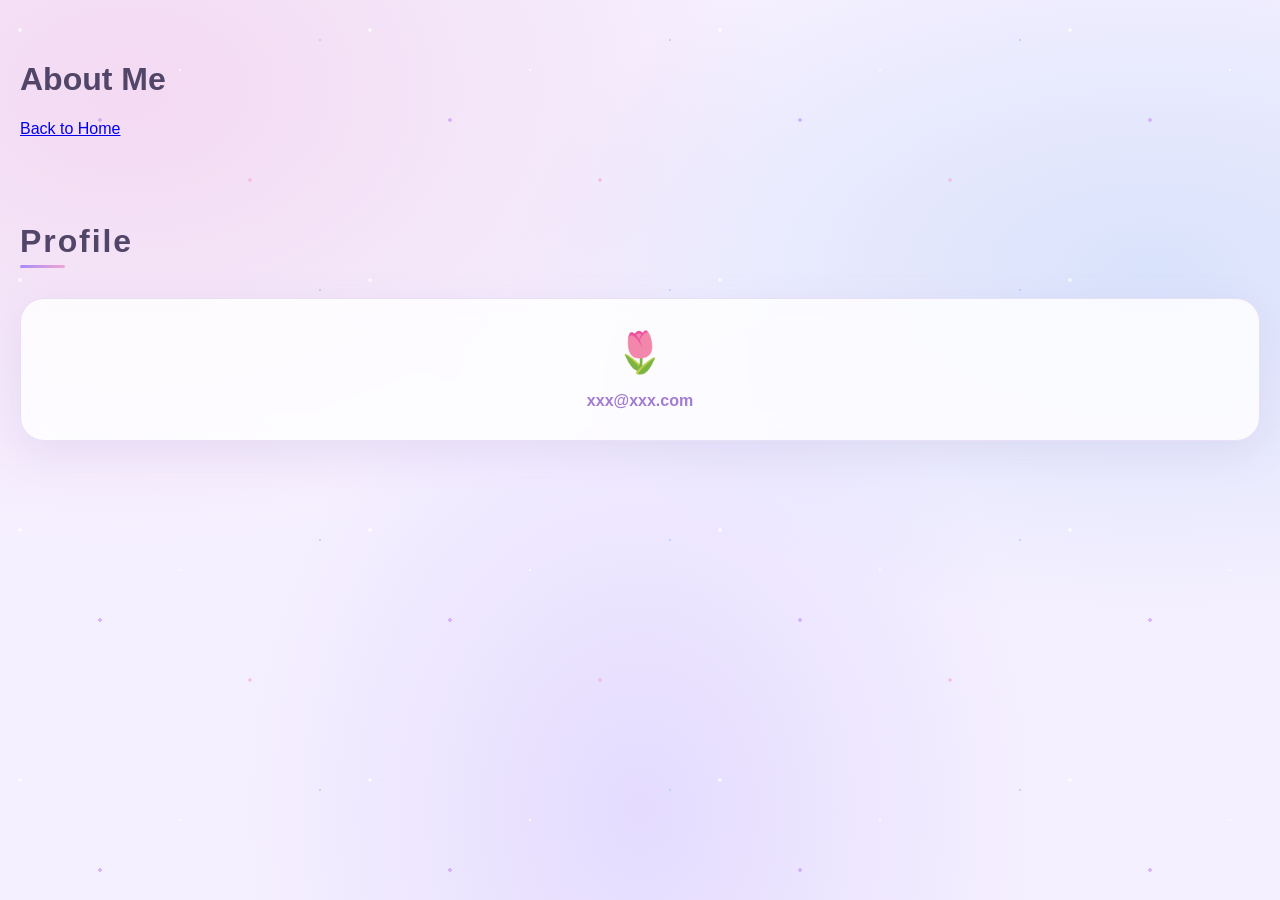
==== aboutme.html @ ff366df6 "feat: Add About Me page" ====
<!DOCTYPE html>
<html lang="ja">

<head>
    <meta charset="UTF-8">
    <meta name="viewport" content="width=device-width, initial-scale=1.0">

    <meta name="description"
        content="Mocayucaのポートフォリオサイトです。学習した技術や制作した作品を紹介しています。">

    <title>Mocayuca | Portfolio</title>

    <link rel="stylesheet" href="css/style.css">
    <script src="js/main.js" defer></script>
</head>

<body>

    <header>
        <h1>About Me</h1>

        <nav aria-label="ページナビゲーション">
            <a href="index.html">Back to Home</a>
        </nav>
    </header>

    <main>

        <section class="section reveal" id="contact">

            <div class="section-heading">

                <h2>Profile</h2>

            </div>

            <div class="glass-card contact-card">

                <span class="contact-flower" aria-hidden="true">🌷</span>

                <p></p>

                <a href="mailto:xxx@xxx.com">
                    xxx@xxx.com
                </a>

            </div>

        </section>

    </main>

</body>
</html>
---- css/style.css ----
/* =========================================
   DREAMY GALAXY
   Mocayuca Portfolio
========================================= */

/* ---------- カラーテーマ ---------- */

:root {
	color-scheme: light;

	--bg: #f5f0ff;
	--bg-secondary: #eee7ff;

	--surface: rgba(255, 255, 255, 0.62);
	--surface-strong: rgba(255, 255, 255, 0.82);

	--text: #514568;
	--text-light: #897b9f;

	--purple: #a78bfa;
	--pink: #f0a6d5;
	--blue: #a5c9f5;

	--border: rgba(174, 145, 220, 0.25);

	--shadow:
		0 12px 40px rgba(133, 104, 179, 0.12);
}

html.dark {
	color-scheme: dark;

	--bg: #171329;
	--bg-secondary: #211a3a;

	--surface: rgba(45, 35, 70, 0.65);
	--surface-strong: rgba(51, 40, 78, 0.88);

	--text: #eee7ff;
	--text-light: #b9a9d4;

	--purple: #c4a5ff;
	--pink: #f4a9dc;
	--blue: #a5c9ff;

	--border: rgba(196, 165, 255, 0.2);

	--shadow:
		0 12px 40px rgba(0, 0, 0, 0.25);
}

/* ---------- 基本設定 ---------- */

* {
	box-sizing: border-box;
}

html {
	min-height: 100%;
	scroll-behavior: smooth;
	scroll-padding-top: 30px;
}

body {
	min-height: 100vh;
	margin: 0;
	padding: 40px 20px;

	font-family:
		"Noto Sans JP",
		"Yu Gothic",
		"Meiryo",
		sans-serif;

	color: var(--text);

	background:
		radial-gradient(ellipse at 10% 10%,
			rgba(240, 166, 213, 0.3),
			transparent 40%),
		radial-gradient(ellipse at 90% 30%,
			rgba(165, 201, 245, 0.35),
			transparent 40%),
		radial-gradient(ellipse at 50% 90%,
			rgba(196, 181, 253, 0.35),
			transparent 45%),
		var(--bg);

	background-attachment: fixed;

	transition:
		background-color 0.4s ease,
		color 0.4s ease;

	overflow-x: hidden;
}

/* ---------- 星空 ---------- */

body::before {
	content: "";
	position: fixed;
	inset: 0;
	z-index: 0;
	pointer-events: none;

	background-image:
		radial-gradient(2px 2px at 20px 30px,
			rgba(255, 255, 255, 0.95) 98%,
			transparent),
		radial-gradient(2px 2px at 100px 120px,
			rgba(192, 132, 252, 0.75) 98%,
			transparent),
		radial-gradient(1px 1px at 180px 70px,
			rgba(255, 255, 255, 0.9) 98%,
			transparent),
		radial-gradient(2px 2px at 250px 180px,
			rgba(244, 169, 220, 0.8) 98%,
			transparent),
		radial-gradient(1px 1px at 320px 40px,
			rgba(165, 201, 255, 0.9) 98%,
			transparent);

	background-size: 350px 250px;
	opacity: 0.7;

	animation: twinkle 5s ease-in-out infinite alternate;
}

body::after {
	content: "";
	position: fixed;
	top: 15%;
	left: 85%;
	z-index: 0;

	width: 120px;
	height: 2px;

	pointer-events: none;

	background: linear-gradient(90deg,
			transparent,
			#ffffff,
			#d8b4fe,
			transparent);

	box-shadow: 0 0 15px #c084fc;

	opacity: 0;

	transform: rotate(-35deg);

	animation: shooting-star 9s ease-in-out infinite;
}

@keyframes twinkle {
	from {
		opacity: 0.3;
	}

	to {
		opacity: 0.9;
	}
}

@keyframes shooting-star {

	0%,
	72% {
		opacity: 0;
		transform: translate(0, 0) rotate(-35deg);
	}

	76% {
		opacity: 1;
	}

	88% {
		opacity: 0;
		transform: translate(-450px, 300px) rotate(-35deg);
	}

	100% {
		opacity: 0;
	}
}

/* ---------- メインコンテナ ---------- */

.page-shell {
	position: relative;
	z-index: 1;

	max-width: 1050px;
	margin: 0 auto;
	padding: 35px 65px;

	border: 1px solid var(--border);
	border-radius: 32px;

	background: var(--surface);

	backdrop-filter: blur(18px);
	-webkit-backdrop-filter: blur(18px);

	box-shadow: var(--shadow);
}

/* ---------- ヘッダー ---------- */

.site-header {
	display: flex;
	justify-content: space-between;
	align-items: center;

	padding-bottom: 25px;

	border-bottom: 1px solid var(--border);
}

.logo {
	color: var(--text);
	font-size: 1.15rem;
	font-weight: 700;
	letter-spacing: 0.08em;
	text-decoration: none;
}

.theme-toggle {
	padding: 10px 17px;

	border: 1px solid var(--border);
	border-radius: 30px;

	color: var(--text);
	background: var(--surface-strong);

	font-size: 0.8rem;
	cursor: pointer;

	transition: 0.3s;
}

.theme-toggle:hover {
	transform: translateY(-3px);
	box-shadow: var(--shadow);
}

/* ---------- ヒーロー ---------- */

.hero {
	position: relative;
	min-height: 430px;

	display: flex;
	flex-direction: column;
	align-items: center;
	justify-content: center;

	text-align: center;
	overflow: hidden;
}

.hero-label {
	margin-bottom: 12px;

	color: var(--text-light);

	font-size: 0.75rem;
	font-weight: 700;
	letter-spacing: 0.25em;
}

.hero h1 {
	margin: 0;

	font-size: clamp(3.5rem, 9vw, 6rem);
	font-weight: 800;
	letter-spacing: 0.1em;

	color: transparent;

	background: linear-gradient(120deg,
			#a78bfa,
			#f0a6d5,
			#91bdf5);

	background-clip: text;
	-webkit-background-clip: text;

	filter:
		drop-shadow(0 5px 15px rgba(167, 139, 250, 0.25));
}

.hero-description {
	margin: 20px 0 30px;

	color: var(--text-light);

	line-height: 2;
	letter-spacing: 0.08em;
	font-size: 0.9rem;
}

.hero-button {
	display: inline-flex;
	align-items: center;
	gap: 15px;

	padding: 13px 28px;

	border: 1px solid rgba(255, 255, 255, 0.5);
	border-radius: 40px;

	color: #fff;
	background: linear-gradient(110deg,
			#b69af5,
			#e9a9d5,
			#a4c6f4);

	font-size: 0.85rem;
	font-weight: 700;
	text-decoration: none;

	box-shadow: 0 8px 25px rgba(167, 139, 250, 0.25);

	transition: 0.3s;
}

.hero-button:hover {
	transform: translateY(-4px);
	box-shadow: 0 12px 30px rgba(167, 139, 250, 0.4);
}

.hero-decoration {
	position: absolute;
	top: 20%;
	right: 12%;

	color: var(--pink);
	font-size: 3rem;

	animation: float 4s ease-in-out infinite;
}

@keyframes float {

	0%,
	100% {
		transform: translateY(0);
	}

	50% {
		transform: translateY(-12px);
	}
}

/* ---------- セクション ---------- */

.section {
	margin-top: 75px;
}

.section-heading {
	margin-bottom: 28px;
}

.section-number {
	color: #b18bdd;

	font-size: 0.7rem;
	font-weight: 700;
	letter-spacing: 0.2em;
}

.section-heading h2 {
	position: relative;

	display: inline-block;

	margin: 10px 0;

	color: var(--text);

	font-size: 2rem;
	font-weight: 700;
	letter-spacing: 0.06em;
}

.section-heading h2::after {
	content: "";
	position: absolute;

	left: 0;
	bottom: -8px;

	width: 45px;
	height: 3px;

	border-radius: 10px;

	background: linear-gradient(90deg,
			var(--purple),
			var(--pink));
}

.section-heading>p {
	margin-top: 12px;

	color: var(--text-light);
	font-size: 0.85rem;
}

/* ---------- ガラスカード ---------- */

.glass-card {
	padding: 30px;

	border: 1px solid var(--border);
	border-radius: 24px;

	background: var(--surface-strong);

	box-shadow: var(--shadow);

	backdrop-filter: blur(12px);
	-webkit-backdrop-filter: blur(12px);
}

.profile-card {
	display: flex;
	align-items: flex-start;
	gap: 25px;
}

.profile-icon {
	flex-shrink: 0;

	width: 65px;
	height: 65px;

	display: grid;
	place-items: center;

	border-radius: 20px;

	background: linear-gradient(135deg,
			rgba(240, 166, 213, 0.3),
			rgba(167, 139, 250, 0.3));

	font-size: 2rem;
}

.profile-text h3 {
	margin-top: 0;
	color: var(--text);
}

.profile-text p {
	color: var(--text-light);
	font-size: 0.9rem;
	line-height: 2;
}

/* ---------- スキル ---------- */

.skill-list {
	display: flex;
	flex-wrap: wrap;
	gap: 13px;
}

.skill-tag {
	padding: 12px 18px;

	border: 1px solid var(--border);
	border-radius: 30px;

	color: var(--text);

	background: var(--surface-strong);

	font-size: 0.85rem;
	box-shadow: 0 5px 15px rgba(133, 104, 179, 0.06);

	transition: 0.3s;
}

.skill-tag:hover {
	transform: translateY(-4px);
	border-color: var(--purple);
}

/* ---------- ポートフォリオ ---------- */

.portfolio-grid {
	display: grid;

	grid-template-columns: repeat(2, minmax(0, 1fr));

	gap: 25px;
}

.portfolio-card {
	overflow: hidden;

	border: 1px solid var(--border);
	border-radius: 24px;

	background: var(--surface-strong);

	box-shadow: var(--shadow);

	transition:
		transform 0.35s ease,
		box-shadow 0.35s ease,
		border-color 0.35s ease;
}

.portfolio-card:hover {
	transform: translateY(-8px);

	border-color: var(--purple);

	box-shadow:
		0 18px 40px rgba(167, 139, 250, 0.2);
}

.portfolio-image {
	position: relative;

	min-height: 190px;

	display: flex;
	flex-direction: column;
	align-items: center;
	justify-content: center;
	gap: 15px;

	overflow: hidden;

	background:
		radial-gradient(circle at 50% 50%,
			rgba(255, 255, 255, 0.7),
			transparent 30%),
		linear-gradient(135deg,
			#d7c5f6,
			#f2c9e2,
			#bfd8f7);
}

html.dark .portfolio-image {
	background:
		radial-gradient(circle at 50% 50%,
			rgba(255, 255, 255, 0.18),
			transparent 30%),
		linear-gradient(135deg,
			#514078,
			#754c78,
			#344c78);
}

.project-number {
	color: #66517f;

	font-size: 0.7rem;
	font-weight: 700;
	letter-spacing: 0.2em;
}

html.dark .project-number {
	color: #f0dcff;
}

.project-symbol {
	color: #fff;

	font-size: 3.5rem;

	text-shadow: 0 0 20px rgba(255, 255, 255, 0.9);
}

.portfolio-content {
	padding: 25px;
}

.project-category {
	color: #b18bdd;

	font-size: 0.65rem;
	font-weight: 700;
	letter-spacing: 0.15em;
}

.portfolio-content h3 {
	margin: 10px 0;

	color: var(--text);
	font-size: 1.25rem;
}

.portfolio-description {
	min-height: 55px;

	color: var(--text-light);

	font-size: 0.85rem;
	line-height: 1.8;
}

.portfolio-tags {
	display: flex;
	flex-wrap: wrap;
	gap: 8px;

	margin: 20px 0;
}

.portfolio-tags span {
	padding: 5px 11px;

	border-radius: 20px;

	color: var(--text-light);
	background: var(--bg-secondary);

	font-size: 0.7rem;
}

.portfolio-link {
	display: inline-flex;
	align-items: center;
	gap: 8px;

	color: #a27bd3;

	font-size: 0.85rem;
	font-weight: 700;
	text-decoration: none;

	transition: 0.3s;
}

.portfolio-link:hover {
	color: #df91c6;
	gap: 13px;
}

.coming-card {
	opacity: 0.8;
}

.coming-text {
	color: var(--text-light);
	font-size: 0.75rem;
}

/* ---------- 趣味 ---------- */

.hobby-grid {
	display: grid;
	grid-template-columns: repeat(3, 1fr);
	gap: 18px;
}

.hobby-card {
	padding: 25px 15px;

	border: 1px solid var(--border);
	border-radius: 22px;

	text-align: center;

	background: var(--surface-strong);

	box-shadow: var(--shadow);

	transition: 0.3s;
}

.hobby-card:hover {
	transform: translateY(-6px) rotate(-1deg);
}

.hobby-card span {
	font-size: 2.2rem;
}

.hobby-card p {
	margin-bottom: 0;

	color: var(--text);
	font-size: 0.85rem;
	font-weight: 600;
}

/* ---------- お問い合わせ ---------- */

.contact-card {
	text-align: center;
}

.contact-flower {
	font-size: 2.5rem;
}

.contact-card p {
	color: var(--text-light);
}

.contact-card a {
	color: #a27bd3;

	font-weight: 700;
	text-decoration: none;
}

/* ---------- フッター ---------- */

.site-footer {
	margin-top: 90px;
	padding-top: 25px;

	border-top: 1px solid var(--border);

	text-align: center;
}

.site-footer p {
	color: var(--text-light);
	font-size: 0.8rem;
	letter-spacing: 0.1em;
}

.site-footer small {
	color: var(--text-light);
	font-size: 0.7rem;
}

/* ---------- スクロール表示 ---------- */

.js-enabled .reveal {
	opacity: 0;
	transform: translateY(25px);

	transition:
		opacity 0.8s ease,
		transform 0.8s ease;
}

.js-enabled .reveal.is-visible {
	opacity: 1;
	transform: translateY(0);
}

/* ---------- レスポンシブ ---------- */

@media (max-width: 700px) {

	body {
		padding: 15px 10px;
	}

	.page-shell {
		padding: 25px 20px;
		border-radius: 24px;
	}

	.hero {
		min-height: 350px;
	}

	.hero h1 {
		font-size: 3.5rem;
	}

	.hero-decoration {
		right: 5%;
		font-size: 2rem;
	}

	.section {
		margin-top: 55px;
	}

	.section-heading h2 {
		font-size: 1.7rem;
	}

	.profile-card {
		flex-direction: column;
	}

	.portfolio-grid {
		grid-template-columns: 1fr;
	}

	.hobby-grid {
		gap: 10px;
	}

	.hobby-card {
		padding: 20px 8px;
	}

	.hobby-card span {
		font-size: 1.8rem;
	}
}

@media (max-width: 400px) {

	.site-header {
		gap: 10px;
	}

	.logo {
		font-size: 0.95rem;
	}

	.theme-toggle {
		padding: 8px 12px;
		font-size: 0.7rem;
	}

	.hero h1 {
		font-size: 2.8rem;
	}

	.hobby-grid {
		grid-template-columns: 1fr;
	}
}

/* ---------- 動きを控える設定 ---------- */

@media (prefers-reduced-motion: reduce) {

	*,
	*::before,
	*::after {
		scroll-behavior: auto !important;
		animation-duration: 0.01ms !important;
		animation-iteration-count: 1 !important;
		transition-duration: 0.01ms !important;
	}

	.js-enabled .reveal {
		opacity: 1;
		transform: none;
	}
}
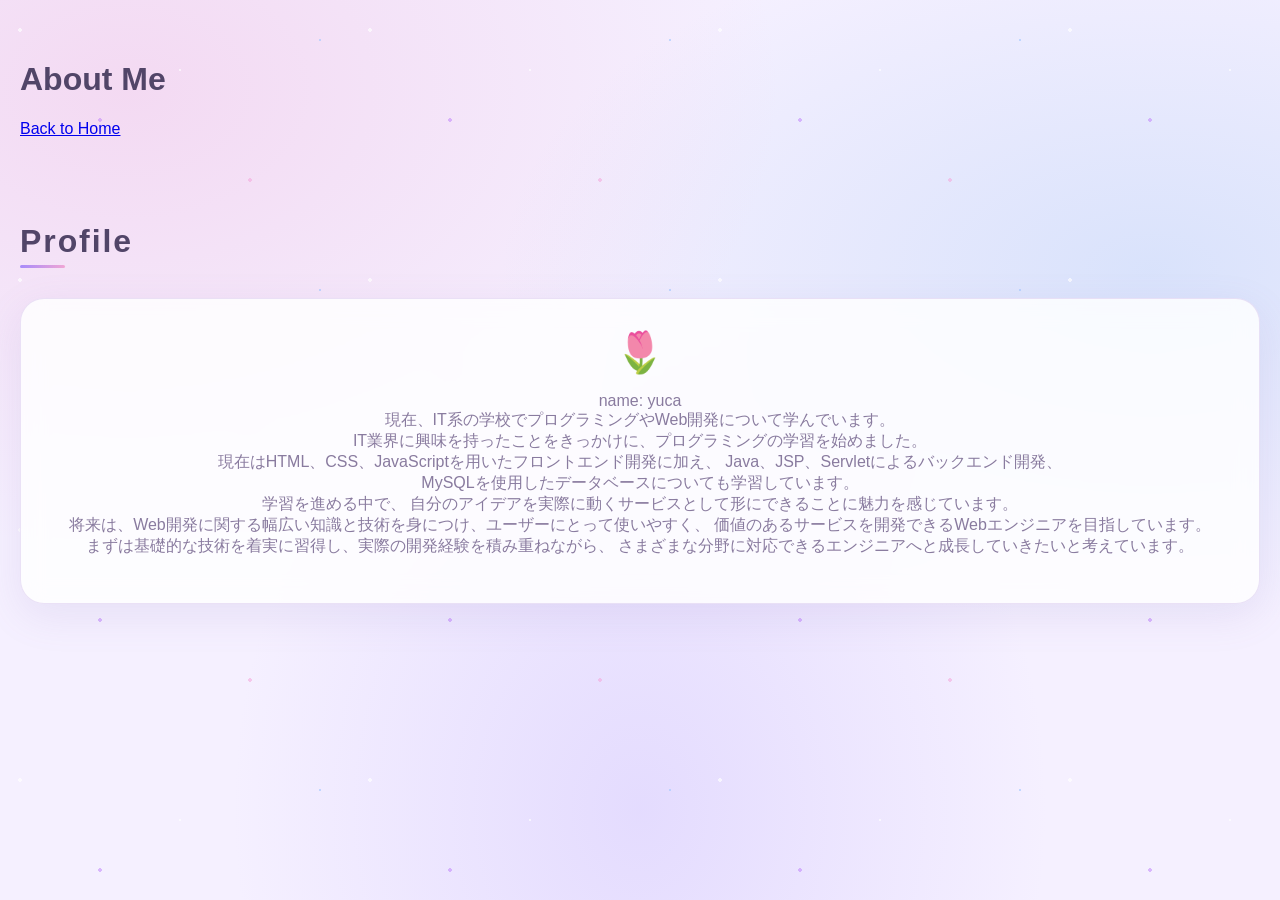
==== commit 7e6661d3: "chore: CSSの仕様変更" ====
--- a/aboutme.html
+++ b/aboutme.html
@@ -1,55 +1,70 @@
-
 <!DOCTYPE html>
 <html lang="ja">
 
 <head>
-    <meta charset="UTF-8">
-    <meta name="viewport" content="width=device-width, initial-scale=1.0">
+	<meta charset="UTF-8">
+	<meta name="viewport" content="width=device-width, initial-scale=1.0">
 
-    <meta name="description"
-        content="Mocayucaのポートフォリオサイトです。学習した技術や制作した作品を紹介しています。">
+	<meta name="description" content="Mocayucaのポートフォリオサイトです。学習した技術や制作した作品を紹介しています。">
 
-    <title>Mocayuca | Portfolio</title>
+	<title>Mocayuca | Portfolio</title>
 
-    <link rel="stylesheet" href="css/style.css">
-    <script src="js/main.js" defer></script>
+	<link rel="stylesheet" href="css/style.css">
+	<script src="js/main.js" defer></script>
 </head>
 
 <body>
 
-    <header>
-        <h1>About Me</h1>
+	<header>
+		<h1>About Me</h1>
 
-        <nav aria-label="ページナビゲーション">
-            <a href="index.html">Back to Home</a>
-        </nav>
-    </header>
+		<nav aria-label="ページナビゲーション">
+			<a href="index.html">Back to Home</a>
+		</nav>
+	</header>
 
-    <main>
+	<main>
 
-        <section class="section reveal" id="contact">
+		<section class="section reveal" id="contact">
 
-            <div class="section-heading">
+			<div class="section-heading">
 
-                <h2>Profile</h2>
+				<h2>Profile</h2>
 
-            </div>
+			</div>
 
-            <div class="glass-card contact-card">
+			<div class="glass-card contact-card">
 
-                <span class="contact-flower" aria-hidden="true">🌷</span>
+				<span class="contact-flower" aria-hidden="true">🌷</span>
 
-                <p></p>
+				<p>
+					name: yuca<br>
 
-                <a href="mailto:xxx@xxx.com">
-                    xxx@xxx.com
-                </a>
+					現在、IT系の学校でプログラミングやWeb開発について学んでいます。<br>
 
-            </div>
+					IT業界に興味を持ったことをきっかけに、プログラミングの学習を始めました。<br>
+					現在はHTML、CSS、JavaScriptを用いたフロントエンド開発に加え、
+					Java、JSP、Servletによるバックエンド開発、<br>
+					MySQLを使用したデータベースについても学習しています。<br>
 
-        </section>
+					学習を進める中で、
+					自分のアイデアを実際に動くサービスとして形にできることに魅力を感じています。<br>
 
-    </main>
+					将来は、Web開発に関する幅広い知識と技術を身につけ、ユーザーにとって使いやすく、
+					価値のあるサービスを開発できるWebエンジニアを目指しています。<br>
+					まずは基礎的な技術を着実に習得し、実際の開発経験を積み重ねながら、
+					さまざまな分野に対応できるエンジニアへと成長していきたいと考えています。<br>
+				</p>
+
+				
+				</a>
+
+			</div>
+
+		</section>
+
+	</main>
 
 </body>
-</html>
+
+</html>
--- a/css/style.css
+++ b/css/style.css
@@ -273,26 +273,30 @@
 }
 
 .hero h1 {
-	margin: 0;
-
-	font-size: clamp(3.5rem, 9vw, 6rem);
-	font-weight: 800;
-	letter-spacing: 0.1em;
-
-	color: transparent;
-
-	background: linear-gradient(120deg,
-			#a78bfa,
-			#f0a6d5,
-			#91bdf5);
-
-	background-clip: text;
-	-webkit-background-clip: text;
-
-	filter:
-		drop-shadow(0 5px 15px rgba(167, 139, 250, 0.25));
-}
-
+    margin: 0;
+    width: 100%;
+    max-width: 100%;
+    padding: 0 12px;
+    box-sizing: border-box;
+
+    font-size: clamp(2.2rem, 9vw, 6rem);
+    font-weight: 800;
+    letter-spacing: 0.04em;
+
+    color: transparent;
+    background: linear-gradient(120deg,
+        #a78bfa,
+        #f0a6d5,
+        #91bdf5);
+
+    background-clip: text;
+    -webkit-background-clip: text;
+
+    filter:
+        drop-shadow(0 5px 15px rgba(167, 139, 250, 0.25));
+
+    overflow-wrap: anywhere;
+}
 .hero-description {
 	margin: 20px 0 30px;
 
